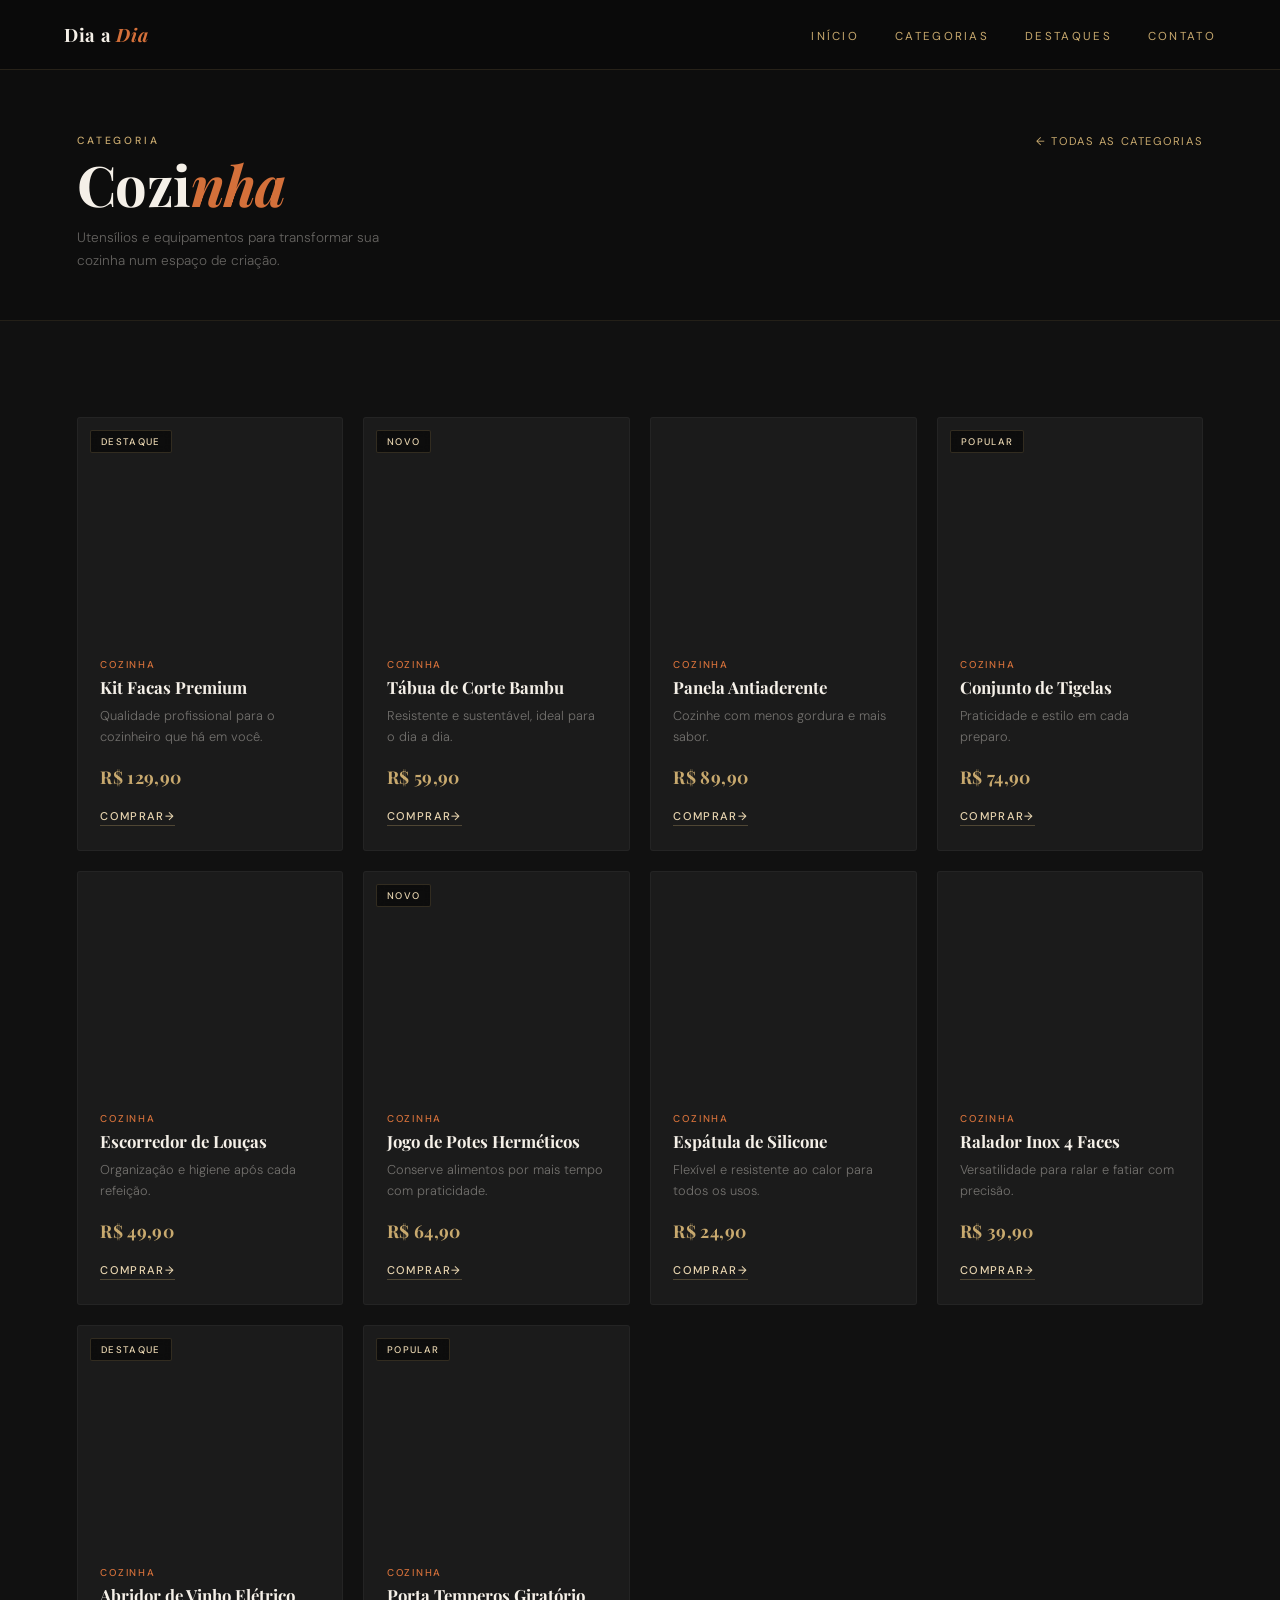
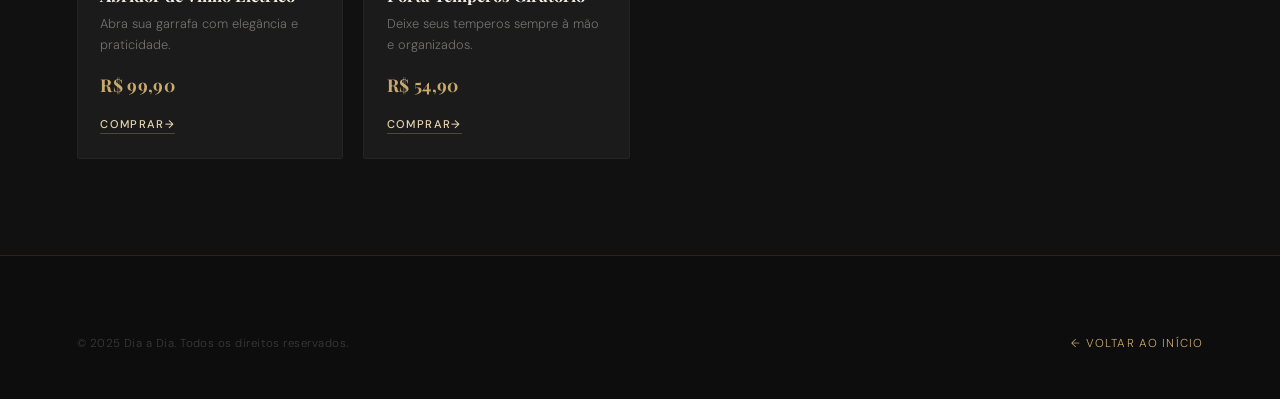
==== cozinha.html @ c8f1dea0 "primeiro commit - catálogo dia a dia" ====
<!DOCTYPE html>
<html lang="pt-br">
<head>
    <meta charset="UTF-8">
    <meta name="viewport" content="width=device-width, initial-scale=1.0">
    <title>Cozinha — Dia a Dia</title>
    <link href="https://fonts.googleapis.com/css2?family=Playfair+Display:ital,wght@0,400;0,700;1,400&family=DM+Sans:wght@300;400;500&display=swap" rel="stylesheet">
    <link rel="stylesheet" href="style.css">
    <style>
        .cat-hero { margin-top:70px; background:#0d0d0d; padding:4rem 6vw 3rem; border-bottom:1px solid rgba(200,169,110,0.12); display:flex; align-items:flex-end; justify-content:space-between; flex-wrap:wrap; gap:1.5rem; }
        .cat-hero-eyebrow { font-size:0.65rem; font-weight:500; letter-spacing:0.28em; text-transform:uppercase; color:var(--warm); margin-bottom:0.5rem; }
        .cat-hero-title { font-family:'Playfair Display',serif; font-size:clamp(2.2rem,5vw,3.5rem); font-weight:700; color:var(--cream); line-height:1.05; letter-spacing:-0.01em; }
        .cat-hero-title span { color:var(--accent); font-style:italic; }
        .cat-hero-desc { font-size:0.85rem; color:rgba(245,240,232,0.38); margin-top:0.75rem; max-width:340px; line-height:1.7; }
        .cat-back { font-size:0.7rem; font-weight:400; letter-spacing:0.14em; text-transform:uppercase; color:var(--warm); text-decoration:none; transition:color 0.2s; align-self:flex-start; }
        .cat-back:hover { color:var(--warm-light); }
        .prod-price { font-family:'Playfair Display',serif; font-size:1.1rem; font-weight:700; color:var(--warm); margin-bottom:1rem; letter-spacing:0.02em; }
        .loading { text-align:center; padding:4rem; color:rgba(245,240,232,0.3); font-size:0.82rem; letter-spacing:0.1em; text-transform:uppercase; }
    </style>
</head>
<body>

    <header class="navbar">
        <a href="index.html" class="logo" style="text-decoration:none">Dia a <span>Dia</span></a>
        <ul class="nav-links">
            <li><a href="index.html#inicio">Início</a></li>
            <li><a href="index.html#categorias">Categorias</a></li>
            <li><a href="index.html#destaques">Destaques</a></li>
            <li><a href="index.html#contato">Contato</a></li>
        </ul>
    </header>

    <div class="cat-hero">
        <div>
            <p class="cat-hero-eyebrow">Categoria</p>
            <h1 class="cat-hero-title">Cozi<span>nha</span></h1>
            <p class="cat-hero-desc">Utensílios e equipamentos para transformar sua cozinha num espaço de criação.</p>
        </div>
        <a href="index.html#categorias" class="cat-back">← Todas as categorias</a>
    </div>

    <section class="products-section">
        <div class="product-grid" id="product-grid">
            <p class="loading">Carregando produtos...</p>
        </div>
    </section>

    <footer class="main-footer">
        <div class="footer-bottom" style="border-top:none;padding-top:0">
            <p>&copy; 2025 Dia a Dia. Todos os direitos reservados.</p>
            <a href="index.html" style="font-size:0.72rem;letter-spacing:0.1em;text-transform:uppercase;color:var(--warm);text-decoration:none;">← Voltar ao início</a>
        </div>
    </footer>

    <script>
        const CATEGORIA = "cozinha";

        fetch("produtos.json")
            .then(r => r.json())
            .then(data => {
                const produtos = data[CATEGORIA] || [];
                const grid = document.getElementById("product-grid");

                if (produtos.length === 0) {
                    grid.innerHTML = '<p class="loading">Nenhum produto encontrado.</p>';
                    return;
                }

                grid.innerHTML = produtos.map(p => `
                    <div class="prod-card">
                        <div class="prod-img" style="background-image:url('${p.img}')">
                            ${p.badge ? `<span class="prod-badge">${p.badge}</span>` : ""}
                        </div>
                        <div class="prod-info">
                            <p class="prod-category">${p.categoria || CATEGORIA.charAt(0).toUpperCase() + CATEGORIA.slice(1)}</p>
                            <h4 class="prod-name">${p.nome}</h4>
                            <p class="prod-desc">${p.desc}</p>
                            <p class="prod-price">R$ ${p.preco}</p>
                            <a href="${p.link || '#'}" class="btn-buy">Comprar</a>
                        </div>
                    </div>
                `).join("");
            })
            .catch(() => {
                document.getElementById("product-grid").innerHTML =
                    '<p class="loading">Erro ao carregar produtos.</p>';
            });
    </script>

</body>
</html>
---- style.css ----
/* ─── VARIÁVEIS ─────────────────────────────────────── */
:root {
    --cream: #f5f0e8;
    --dark: #111111;
    --warm: #c8a96e;
    --warm-light: #e8d5b0;
    --accent: #d4703a;
    --muted: #7a7060;
    --card-bg: #1b1b1b;
    --section-bg: #141414;
    --border: rgba(200, 169, 110, 0.15);
}

/* ─── RESET ─────────────────────────────────────────── */
*, *::before, *::after { box-sizing: border-box; margin: 0; padding: 0; }
html { scroll-behavior: smooth; }
body {
    background: var(--dark);
    color: var(--cream);
    font-family: 'DM Sans', sans-serif;
    font-weight: 300;
    overflow-x: hidden;
}

/* ─── NAVBAR ─────────────────────────────────────────── */
.navbar {
    position: fixed;
    top: 0; left: 0; right: 0;
    z-index: 100;
    display: flex;
    align-items: center;
    justify-content: space-between;
    padding: 0 5vw;
    height: 70px;
    background: rgba(11, 11, 11, 0.97);
    backdrop-filter: blur(20px);
    border-bottom: 1px solid var(--border);
}

.logo {
    font-family: 'Playfair Display', serif;
    font-size: 1.15rem;
    font-weight: 700;
    letter-spacing: 0.04em;
    color: var(--cream);
}
.logo span { color: var(--accent); font-style: italic; }

.nav-links { display: flex; gap: 2.25rem; list-style: none; }

.nav-links a {
    text-decoration: none;
    font-size: 0.72rem;
    font-weight: 400;
    color: var(--warm);
    letter-spacing: 0.2em;
    text-transform: uppercase;
    transition: color 0.3s, letter-spacing 0.3s;
    position: relative;
    padding-bottom: 4px;
}
.nav-links a::after {
    content: '';
    position: absolute;
    bottom: 0; left: 50%;
    width: 0; height: 1px;
    background: linear-gradient(90deg, transparent, var(--warm), transparent);
    transition: width 0.4s ease, left 0.4s ease;
}
.nav-links a:hover {
    color: var(--warm-light);
    letter-spacing: 0.26em;
}
.nav-links a:hover::after,
.nav-links a.active::after {
    width: 100%;
    left: 0;
}
.nav-links a.active {
    color: var(--warm-light);
    letter-spacing: 0.26em;
}

/* ─── CAROUSEL ─────────────────────────────────────────── */
.carousel-wrapper {
    margin-top: 70px;
    position: relative;
    overflow: hidden;
    height: 88vh;
    min-height: 520px;
}
.slide {
    position: absolute;
    inset: 0;
    background-size: cover;
    background-position: center;
    opacity: 0;
    transition: opacity 1.2s cubic-bezier(0.4, 0, 0.2, 1);
    display: flex;
    align-items: flex-end;
}
.slide.active { opacity: 1; }
.slide::before {
    content: '';
    position: absolute;
    inset: 0;
    background: linear-gradient(
        to top,
        rgba(0,0,0,0.82) 0%,
        rgba(0,0,0,0.2) 55%,
        transparent 100%
    );
}
.slide-content {
    position: relative;
    padding: 0 8vw 7vh;
    color: #fff;
}
.slide-tag {
    display: inline-block;
    font-size: 0.68rem;
    font-weight: 500;
    letter-spacing: 0.25em;
    text-transform: uppercase;
    color: var(--warm-light);
    margin-bottom: 0.85rem;
    border-left: 2px solid var(--warm);
    padding-left: 0.7rem;
}
.slide-title {
    font-family: 'Playfair Display', serif;
    font-size: clamp(2rem, 5vw, 4.2rem);
    font-weight: 700;
    line-height: 1.08;
    max-width: 580px;
    margin-bottom: 1.4rem;
    letter-spacing: -0.01em;
}
.slide-cta {
    display: inline-flex;
    align-items: center;
    gap: 0.5rem;
    background: var(--accent);
    color: #fff;
    text-decoration: none;
    padding: 0.8rem 1.9rem;
    font-size: 0.75rem;
    font-weight: 500;
    letter-spacing: 0.12em;
    text-transform: uppercase;
    transition: background 0.25s, transform 0.25s, letter-spacing 0.25s;
    border-radius: 2px;
}
.slide-cta:hover {
    background: #c0622f;
    transform: translateX(4px);
    letter-spacing: 0.16em;
}

.carousel-dots {
    position: absolute;
    bottom: 2.5rem;
    right: 8vw;
    display: flex;
    gap: 8px;
    z-index: 10;
}
.dot {
    width: 7px; height: 7px;
    border-radius: 50%;
    background: rgba(255,255,255,0.3);
    border: none;
    cursor: pointer;
    transition: background 0.3s, transform 0.3s;
    padding: 0;
}
.dot.active { background: var(--warm); transform: scale(1.4); }

.carousel-prev, .carousel-next {
    position: absolute;
    top: 50%;
    transform: translateY(-50%);
    z-index: 10;
    background: rgba(255,255,255,0.06);
    border: 1px solid rgba(255,255,255,0.2);
    color: #fff;
    width: 46px; height: 46px;
    border-radius: 50%;
    cursor: pointer;
    font-size: 1.1rem;
    display: flex;
    align-items: center;
    justify-content: center;
    transition: background 0.25s, border-color 0.25s;
    backdrop-filter: blur(8px);
}
.carousel-prev { left: 2.5vw; }
.carousel-next { right: 2.5vw; }
.carousel-prev:hover, .carousel-next:hover {
    background: rgba(212,112,58,0.55);
    border-color: transparent;
}

.carousel-progress {
    position: absolute;
    bottom: 0; left: 0;
    height: 2px;
    background: linear-gradient(90deg, var(--warm), var(--accent));
    animation: progress 5s linear infinite;
}
@keyframes progress { from { width: 0; } to { width: 100%; } }

/* ─── CATEGORIAS ─────────────────────────────────────────── */
.categories-section {
    background: var(--section-bg);
    padding: 4rem 6vw;
    border-bottom: 1px solid var(--border);
}
.categories-track {
    display: flex;
    justify-content: center;
    gap: clamp(2rem, 5vw, 5rem);
    flex-wrap: wrap;
}
.cat-item {
    display: flex;
    flex-direction: column;
    align-items: center;
    gap: 0.8rem;
    cursor: pointer;
    text-decoration: none;
    color: inherit;
}
.cat-circle {
    width: 72px; height: 72px;
    border-radius: 50%;
    background: rgba(200, 169, 110, 0.08);
    border: 1px solid rgba(200, 169, 110, 0.25);
    display: flex;
    align-items: center;
    justify-content: center;
    transition: background 0.4s, border-color 0.4s, box-shadow 0.4s;
}
.cat-circle img {
    width: 28px; height: 28px;
    filter: invert(1) sepia(1) saturate(0.4) brightness(0.85);
    transition: transform 0.65s cubic-bezier(0.34, 1.56, 0.64, 1), filter 0.4s;
}
.cat-item:hover .cat-circle {
    background: rgba(200, 169, 110, 0.18);
    border-color: var(--warm);
    box-shadow: 0 0 22px rgba(200, 169, 110, 0.3), inset 0 0 14px rgba(200, 169, 110, 0.08);
}
.cat-item:hover .cat-circle img {
    transform: rotate(360deg);
    filter: invert(1) sepia(1) saturate(2.5) brightness(1.1);
}
.cat-label {
    font-size: 0.68rem;
    font-weight: 400;
    letter-spacing: 0.14em;
    text-transform: uppercase;
    color: rgba(245,240,232,0.5);
    transition: color 0.3s;
}
.cat-item:hover .cat-label { color: var(--warm); }

/* ─── STRIP ─────────────────────────────────────────── */
.strip {
    background: var(--cream);
    overflow: hidden;
    padding: 0.85rem 0;
    border-top: 1px solid rgba(200,169,110,0.2);
    border-bottom: 1px solid rgba(200,169,110,0.2);
}
.strip-track {
    display: flex;
    align-items: center;
    gap: 3rem;
    width: max-content;
    white-space: nowrap;
    animation: ticker 25s linear infinite;
}
.strip-track span {
    font-size: 0.7rem;
    letter-spacing: 0.22em;
    text-transform: uppercase;
    color: var(--dark);
    font-weight: 400;
}
.strip-track .highlight { color: var(--warm); }
@keyframes ticker { from { transform: translateX(0); } to { transform: translateX(-50%); } }

/* ─── PRODUTOS ─────────────────────────────────────────── */
/* Importação isolada da fonte cursiva para o efeito premium */
@import url('https://fonts.googleapis.com/css2?family=Pinyon+Script&display=swap');

.products-section { background: var(--dark); padding: 6rem 6vw; }

/* Inserção cirúrgica da classe de gourmetização metálica líquida */
.gourmet-highlight {
    font-family: 'Pinyon Script', cursive;
    font-weight: 400;
    text-transform: none;
    letter-spacing: 0;
    display: inline-block;
    padding-right: 15px;
    background: linear-gradient(
        135deg, 
        #b89753 0%, 
        #fcf6ba 25%, 
        #a37c3f 50%, 
        #fbf5b7 75%, 
        #91692c 100%
    );
    -webkit-background-clip: text;
    -webkit-text-fill-color: transparent;
    background-clip: text;
}

.section-header {
    display: flex;
    align-items: flex-end;
    justify-content: space-between;
    margin-bottom: 3rem;
    flex-wrap: wrap;
    gap: 1rem;
}
.section-eyebrow {
    font-size: 0.65rem;
    font-weight: 500;
    letter-spacing: 0.28em;
    text-transform: uppercase;
    color: var(--warm);
    margin-bottom: 0.5rem;
}
/* Linha reajustada sutilmente para acomodar as curvas superiores da nova fonte */
.section-title {
    font-family: 'Playfair Display', serif;
    font-size: clamp(1.6rem, 3vw, 2.4rem);
    font-weight: 700;
    color: var(--cream);
    line-height: 1.3;
    letter-spacing: -0.01em;
}
.section-link {
    font-size: 0.72rem;
    font-weight: 500;
    letter-spacing: 0.14em;
    text-transform: uppercase;
    color: var(--warm);
    text-decoration: none;
    border-bottom: 1px solid rgba(200,169,110,0.3);
    padding-bottom: 2px;
    transition: color 0.2s, border-color 0.2s;
}
.section-link:hover { color: var(--warm-light); border-color: var(--warm); }

.product-grid { display: grid; grid-template-columns: repeat(auto-fill, minmax(240px, 1fr)); gap: 1.25rem; }

.prod-card {
    background: var(--card-bg);
    border-radius: 3px;
    overflow: hidden;
    border: 1px solid rgba(255,255,255,0.04);
    transition: transform 0.35s cubic-bezier(0.4,0,0.2,1), box-shadow 0.35s, border-color 0.35s;
}
.prod-card:hover {
    transform: translateY(-7px);
    box-shadow: 0 20px 50px rgba(0,0,0,0.5);
    border-color: rgba(200,169,110,0.15);
}
.prod-img {
    height: 220px;
    background-size: cover;
    background-position: center;
    position: relative;
    overflow: hidden;
}
.prod-img::after {
    content: '';
    position: absolute;
    inset: 0;
    background: rgba(0,0,0,0);
    transition: background 0.3s;
}
.prod-card:hover .prod-img::after { background: rgba(0,0,0,0.1); }

.prod-badge {
    position: absolute;
    top: 12px; left: 12px;
    background: rgba(11,11,11,0.85);
    color: var(--warm-light);
    font-size: 0.6rem;
    font-weight: 500;
    letter-spacing: 0.14em;
    text-transform: uppercase;
    padding: 4px 10px;
    border-radius: 2px;
    backdrop-filter: blur(4px);
    border: 1px solid rgba(200,169,110,0.2);
}
.prod-info { padding: 1.25rem 1.4rem 1.5rem; }
.prod-category {
    font-size: 0.62rem;
    font-weight: 500;
    letter-spacing: 0.18em;
    text-transform: uppercase;
    color: var(--accent);
    margin-bottom: 0.4rem;
}
.prod-name {
    font-family: 'Playfair Display', serif;
    font-size: 1.05rem;
    font-weight: 700;
    color: var(--cream);
    margin-bottom: 0.45rem;
    line-height: 1.3;
}
.prod-desc {
    font-size: 0.8rem;
    color: rgba(245,240,232,0.4);
    margin-bottom: 1.1rem;
    line-height: 1.6;
}
.btn-buy {
    display: inline-flex;
    align-items: center;
    text-decoration: none;
    font-size: 0.7rem;
    font-weight: 500;
    letter-spacing: 0.12em;
    text-transform: uppercase;
    color: var(--warm-light);
    border-bottom: 1px solid rgba(200,169,110,0.3);
    padding-bottom: 2px;
    transition: color 0.2s, border-color 0.2s;
}
.btn-buy::after { content: ' →'; display: inline-block; transition: transform 0.2s; }
.btn-buy:hover { color: var(--warm); border-color: var(--warm); }
.btn-buy:hover::after { transform: translateX(4px); }

/* ─── FOOTER ─────────────────────────────────────────── */
.main-footer {
    background: #0d0d0d;
    color: rgba(245,240,232,0.6);
    padding: 5rem 6vw 3rem;
    border-top: 1px solid var(--border);
}
.footer-grid {
    display: grid;
    grid-template-columns: 1.3fr 1fr 1fr;
    gap: 3rem;
    margin-bottom: 3.5rem;
}
.footer-brand .logo {
    font-size: 1.3rem;
    color: var(--cream);
    display: block;
    margin-bottom: 1rem;
}
.footer-brand p {
    font-size: 0.82rem;
    line-height: 1.8;
    max-width: 260px;
    color: rgba(245,240,232,0.38);
}

.footer-col h4 {
    font-size: 0.65rem;
    font-weight: 600;
    letter-spacing: 0.25em;
    text-transform: uppercase;
    color: var(--warm);
    margin-bottom: 1.4rem;
}
.footer-col ul { list-style: none; }
.footer-col ul li { margin-bottom: 0.75rem; }
.footer-col ul a {
    text-decoration: none;
    font-size: 0.85rem;
    font-weight: 300;
    letter-spacing: 0.05em;
    color: rgba(245,240,232,0.45);
    transition: color 0.25s, transform 0.25s;
    display: inline-block;
    position: relative;
    padding-bottom: 2px;
}
.footer-col ul a::after {
    content: '';
    position: absolute;
    left: 0; bottom: 0;
    width: 0; height: 1px;
    background: var(--warm-light);
    transition: width 0.3s ease;
}
.footer-col ul a:hover {
    color: var(--warm-light);
    transform: translateX(4px);
}
.footer-col ul a:hover::after { width: 100%; }

/* ─── WHATSAPP ─────────────────────────────────────────── */
.btn-whats {
    display: inline-flex;
    align-items: center;
    gap: 0.5rem;
    margin-top: 1.4rem;
    text-decoration: none;
    font-size: 0.75rem;
    letter-spacing: 0.06em;
    color: rgba(245,240,232,0.45);
    transition: color 0.25s;
    width: fit-content;
}
.btn-whats:hover { color: #25D366; }
.btn-whats img { width: 18px; height: 18px; flex-shrink: 0; }

/* ─── FEEDBACK ─────────────────────────────────────────── */
.feedback-form { display: flex; flex-direction: column; gap: 0.7rem; }
.feedback-form input,
.feedback-form textarea {
    background: rgba(255,255,255,0.04);
    border: 1px solid rgba(200,169,110,0.15);
    color: var(--cream);
    padding: 0.7rem 0.9rem;
    font-family: 'DM Sans', sans-serif;
    font-size: 0.82rem;
    border-radius: 2px;
    outline: none;
    transition: border-color 0.25s, background 0.25s;
    resize: none;
}
.feedback-form input::placeholder,
.feedback-form textarea::placeholder { color: rgba(245,240,232,0.2); }
.feedback-form input:focus,
.feedback-form textarea:focus {
    border-color: var(--warm);
    background: rgba(255,255,255,0.06);
}
.feedback-form button {
    align-self: flex-start;
    background: var(--accent);
    color: #fff;
    border: none;
    padding: 0.65rem 1.5rem;
    font-family: 'DM Sans', sans-serif;
    font-size: 0.72rem;
    font-weight: 500;
    letter-spacing: 0.12em;
    text-transform: uppercase;
    cursor: pointer;
    border-radius: 2px;
    transition: background 0.2s, transform 0.2s;
}
.feedback-form button:hover { background: #c0622f; transform: translateY(-1px); }

#feedback-lista { margin-top: 1.25rem; display: flex; flex-direction: column; gap: 0.75rem; }
.feedback-item {
    background: rgba(255,255,255,0.03);
    border-left: 2px solid var(--warm);
    padding: 0.65rem 1rem;
    border-radius: 2px;
}
.feedback-item .fb-nome {
    font-size: 0.68rem;
    font-weight: 500;
    letter-spacing: 0.12em;
    text-transform: uppercase;
    color: var(--warm);
    margin-bottom: 0.25rem;
}
.feedback-item .fb-texto { font-size: 0.8rem; color: rgba(245,240,232,0.5); line-height: 1.55; }
.feedback-sucesso { font-size: 0.75rem; color: var(--warm-light); margin-top: 0.5rem; display: none; }
.feedback-sucesso.visivel { display: block; }

/* ─── FOOTER BOTTOM ─────────────────────────────────────────── */
.footer-bottom {
    border-top: 1px solid rgba(200,169,110,0.08);
    padding-top: 2rem;
    display: flex;
    align-items: center;
    justify-content: space-between;
    flex-wrap: wrap;
    gap: 1rem;
}
.footer-bottom p { font-size: 0.72rem; color: rgba(245,240,232,0.2); letter-spacing: 0.04em; }
.admin-link {
    font-size: 0.65rem;
    font-weight: 400;
    letter-spacing: 0.15em;
    text-transform: uppercase;
    color: rgba(245,240,232,0.12);
    text-decoration: none;
    transition: color 0.3s;
}
.admin-link:hover { color: var(--warm); }

/* ─── RESPONSIVO ─────────────────────────────────────────── */
@media (max-width: 768px) {
    .nav-links { display: none; }
    .carousel-wrapper { height: 65vh; }
    .slide-title { font-size: 1.8rem; }
    .footer-grid { grid-template-columns: 1fr; gap: 2rem; }
    
}
/* ─── RESPONSIVO ─────────────────────────────────────────── */
@media (max-width: 768px) {
    .nav-links { display: none; }
    .carousel-wrapper { height: 65vh; }
    .slide-title { font-size: 1.8rem; }
    .footer-grid { grid-template-columns: 1fr; gap: 2rem; }
}

/* ─── CARD LINK ─────────────────────────────────────────── */
.prod-card-link {
    text-decoration: none;
    display: block;
    color: inherit;
}
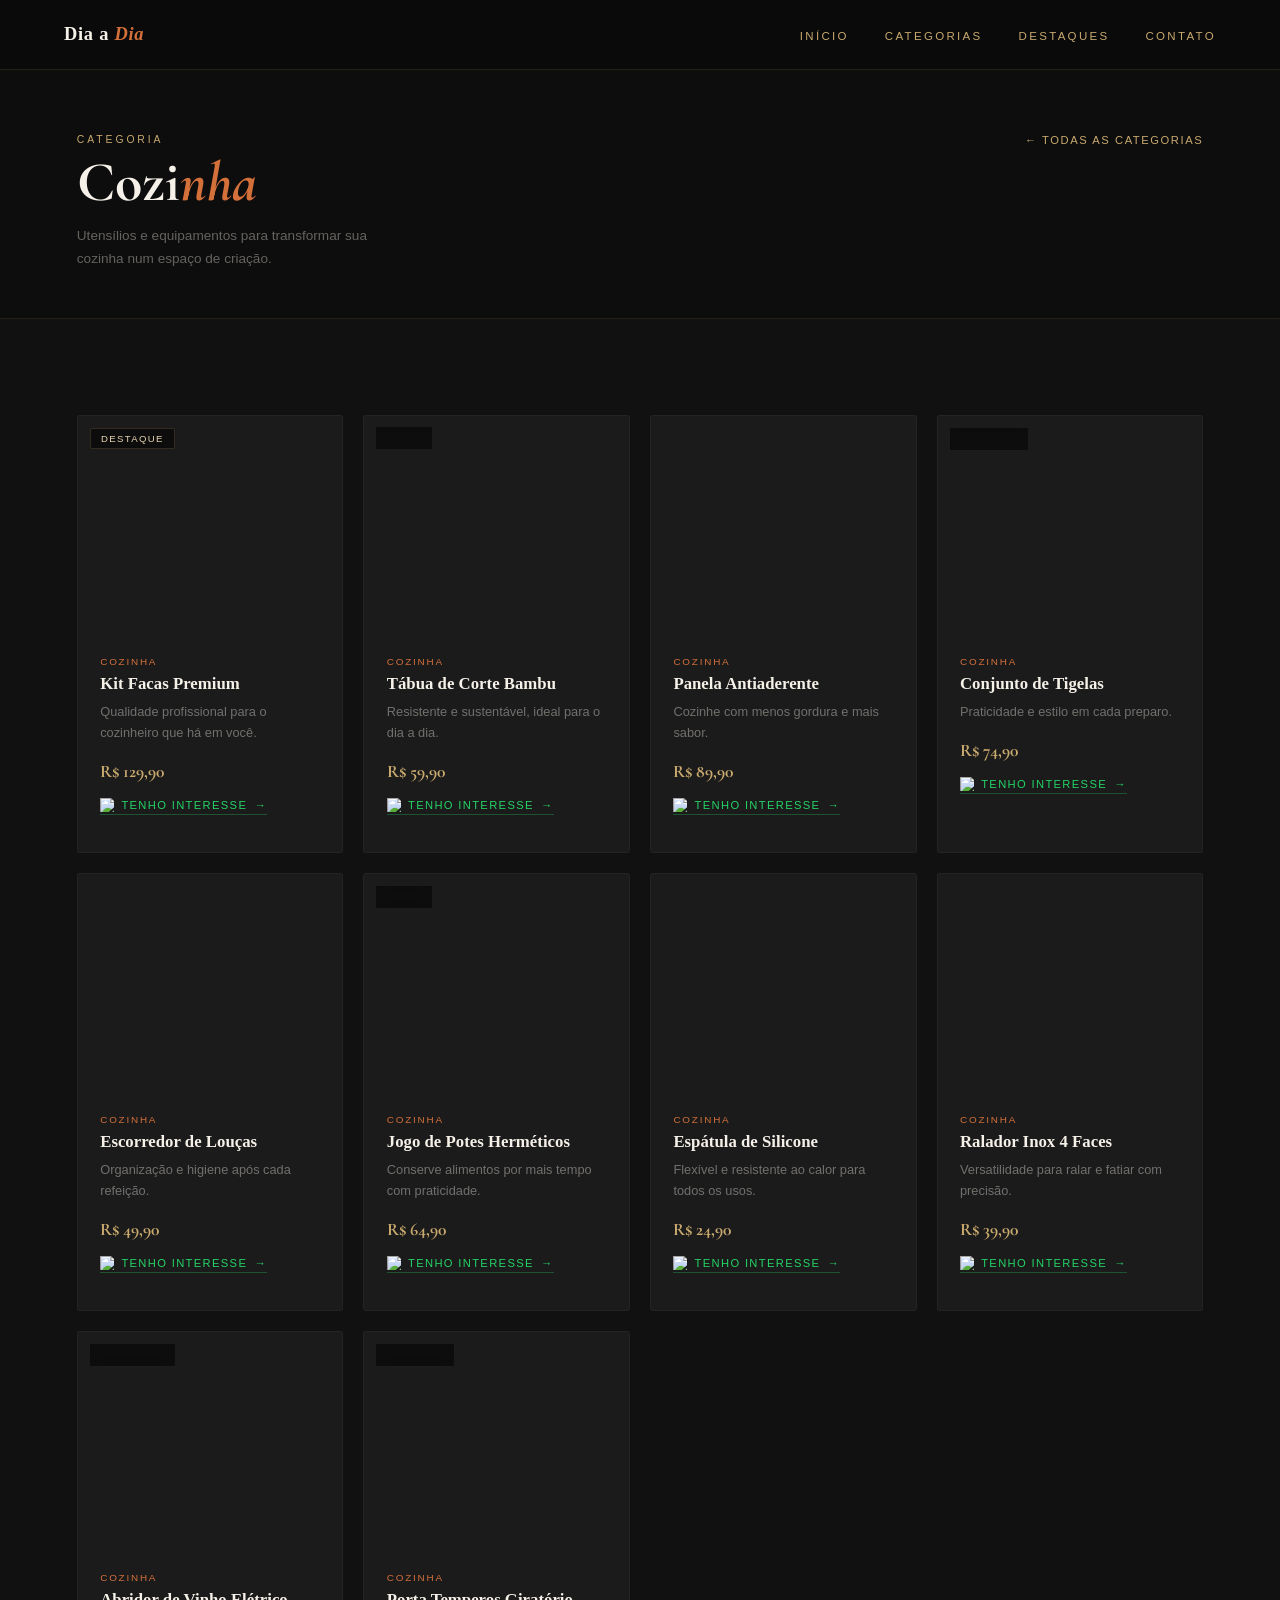
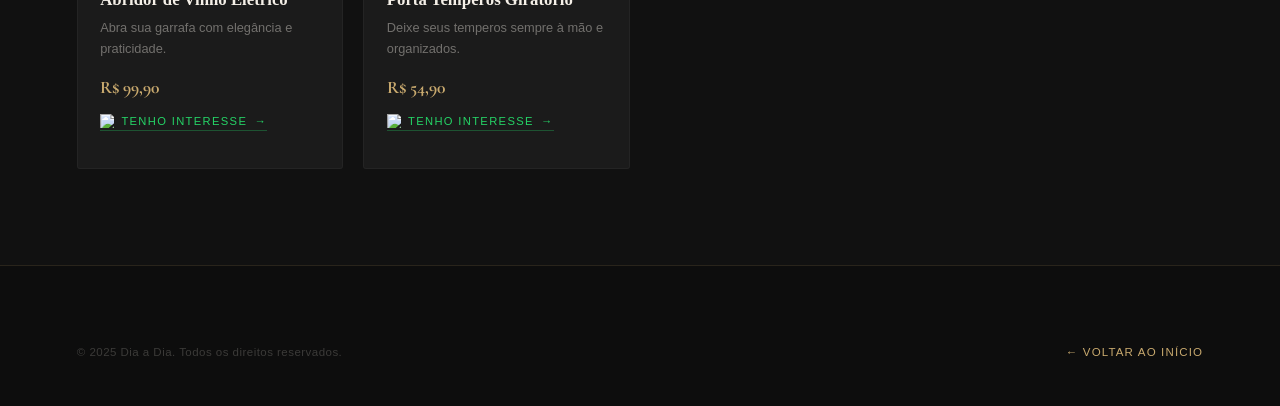
==== commit 951bd287: "descrição do que você alterou" ====
--- a/cozinha.html
+++ b/cozinha.html
@@ -4,22 +4,38 @@
     <meta charset="UTF-8">
     <meta name="viewport" content="width=device-width, initial-scale=1.0">
     <title>Cozinha — Dia a Dia</title>
-    <link href="https://fonts.googleapis.com/css2?family=Playfair+Display:ital,wght@0,400;0,700;1,400&family=DM+Sans:wght@300;400;500&display=swap" rel="stylesheet">
+    <link href="https://fonts.googleapis.com/css2?family=Cormorant+Garamond:ital,wght@0,300;0,400;0,600;0,700;1,300;1,400;1,600&family=Jost:wght@200;300;400;500&display=swap" rel="stylesheet">
     <link rel="stylesheet" href="style.css">
     <style>
         .cat-hero { margin-top:70px; background:#0d0d0d; padding:4rem 6vw 3rem; border-bottom:1px solid rgba(200,169,110,0.12); display:flex; align-items:flex-end; justify-content:space-between; flex-wrap:wrap; gap:1.5rem; }
         .cat-hero-eyebrow { font-size:0.65rem; font-weight:500; letter-spacing:0.28em; text-transform:uppercase; color:var(--warm); margin-bottom:0.5rem; }
-        .cat-hero-title { font-family:'Playfair Display',serif; font-size:clamp(2.2rem,5vw,3.5rem); font-weight:700; color:var(--cream); line-height:1.05; letter-spacing:-0.01em; }
+        .cat-hero-title { font-family:'Cormorant Garamond',serif; font-size:clamp(2.2rem,5vw,3.5rem); font-weight:700; color:var(--cream); line-height:1.05; }
         .cat-hero-title span { color:var(--accent); font-style:italic; }
         .cat-hero-desc { font-size:0.85rem; color:rgba(245,240,232,0.38); margin-top:0.75rem; max-width:340px; line-height:1.7; }
-        .cat-back { font-size:0.7rem; font-weight:400; letter-spacing:0.14em; text-transform:uppercase; color:var(--warm); text-decoration:none; transition:color 0.2s; align-self:flex-start; }
+        .cat-back { font-size:0.7rem; letter-spacing:0.14em; text-transform:uppercase; color:var(--warm); text-decoration:none; transition:color 0.2s; align-self:flex-start; }
         .cat-back:hover { color:var(--warm-light); }
-        .prod-price { font-family:'Playfair Display',serif; font-size:1.1rem; font-weight:700; color:var(--warm); margin-bottom:1rem; letter-spacing:0.02em; }
-        .loading { text-align:center; padding:4rem; color:rgba(245,240,232,0.3); font-size:0.82rem; letter-spacing:0.1em; text-transform:uppercase; }
+        .prod-price { font-family:'Cormorant Garamond',serif; font-size:1.1rem; font-weight:700; color:var(--warm); margin-bottom:1rem; }
+        .btn-whats-prod {
+            display: inline-flex;
+            align-items: center;
+            gap: 0.45rem;
+            text-decoration: none;
+            font-size: 0.7rem;
+            font-weight: 500;
+            letter-spacing: 0.12em;
+            text-transform: uppercase;
+            color: #25D366;
+            border-bottom: 1px solid rgba(37,211,102,0.3);
+            padding-bottom: 2px;
+            transition: color 0.2s, border-color 0.2s;
+        }
+        .btn-whats-prod::after { content: ' →'; display:inline-block; transition: transform 0.2s; }
+        .btn-whats-prod:hover { color: #1ebe5d; border-color: #1ebe5d; }
+        .btn-whats-prod:hover::after { transform: translateX(4px); }
+        .btn-whats-prod img { width:14px; height:14px; }
     </style>
 </head>
 <body>
-
     <header class="navbar">
         <a href="index.html" class="logo" style="text-decoration:none">Dia a <span>Dia</span></a>
         <ul class="nav-links">
@@ -41,7 +57,7 @@
 
     <section class="products-section">
         <div class="product-grid" id="product-grid">
-            <p class="loading">Carregando produtos...</p>
+            <p style="color:rgba(245,240,232,0.3);font-size:0.82rem;letter-spacing:0.1em;text-transform:uppercase;text-align:center;padding:4rem 0;grid-column:1/-1">Carregando produtos...</p>
         </div>
     </section>
 
@@ -54,38 +70,32 @@
 
     <script>
         const CATEGORIA = "cozinha";
+        const WHATS = "5547999999999";
 
         fetch("produtos.json")
             .then(r => r.json())
             .then(data => {
                 const produtos = data[CATEGORIA] || [];
                 const grid = document.getElementById("product-grid");
-
-                if (produtos.length === 0) {
-                    grid.innerHTML = '<p class="loading">Nenhum produto encontrado.</p>';
-                    return;
-                }
-
+                if (!produtos.length) { grid.innerHTML = '<p style="color:rgba(245,240,232,0.3);text-align:center;padding:4rem 0;grid-column:1/-1">Nenhum produto encontrado.</p>'; return; }
                 grid.innerHTML = produtos.map(p => `
                     <div class="prod-card">
                         <div class="prod-img" style="background-image:url('${p.img}')">
                             ${p.badge ? `<span class="prod-badge">${p.badge}</span>` : ""}
                         </div>
                         <div class="prod-info">
-                            <p class="prod-category">${p.categoria || CATEGORIA.charAt(0).toUpperCase() + CATEGORIA.slice(1)}</p>
+                            <p class="prod-category">${CATEGORIA.charAt(0).toUpperCase()+CATEGORIA.slice(1)}</p>
                             <h4 class="prod-name">${p.nome}</h4>
                             <p class="prod-desc">${p.desc}</p>
                             <p class="prod-price">R$ ${p.preco}</p>
-                            <a href="${p.link || '#'}" class="btn-buy">Comprar</a>
+                            <a href="https://wa.me/${WHATS}?text=Olá! Tenho interesse no produto: ${encodeURIComponent(p.nome)}" target="_blank" class="btn-whats-prod">
+                                <img src="https://upload.wikimedia.org/wikipedia/commons/6/6b/WhatsApp.svg" alt="WhatsApp">
+                                Tenho interesse
+                            </a>
                         </div>
                     </div>
                 `).join("");
-            })
-            .catch(() => {
-                document.getElementById("product-grid").innerHTML =
-                    '<p class="loading">Erro ao carregar produtos.</p>';
             });
     </script>
-
 </body>
 </html>
